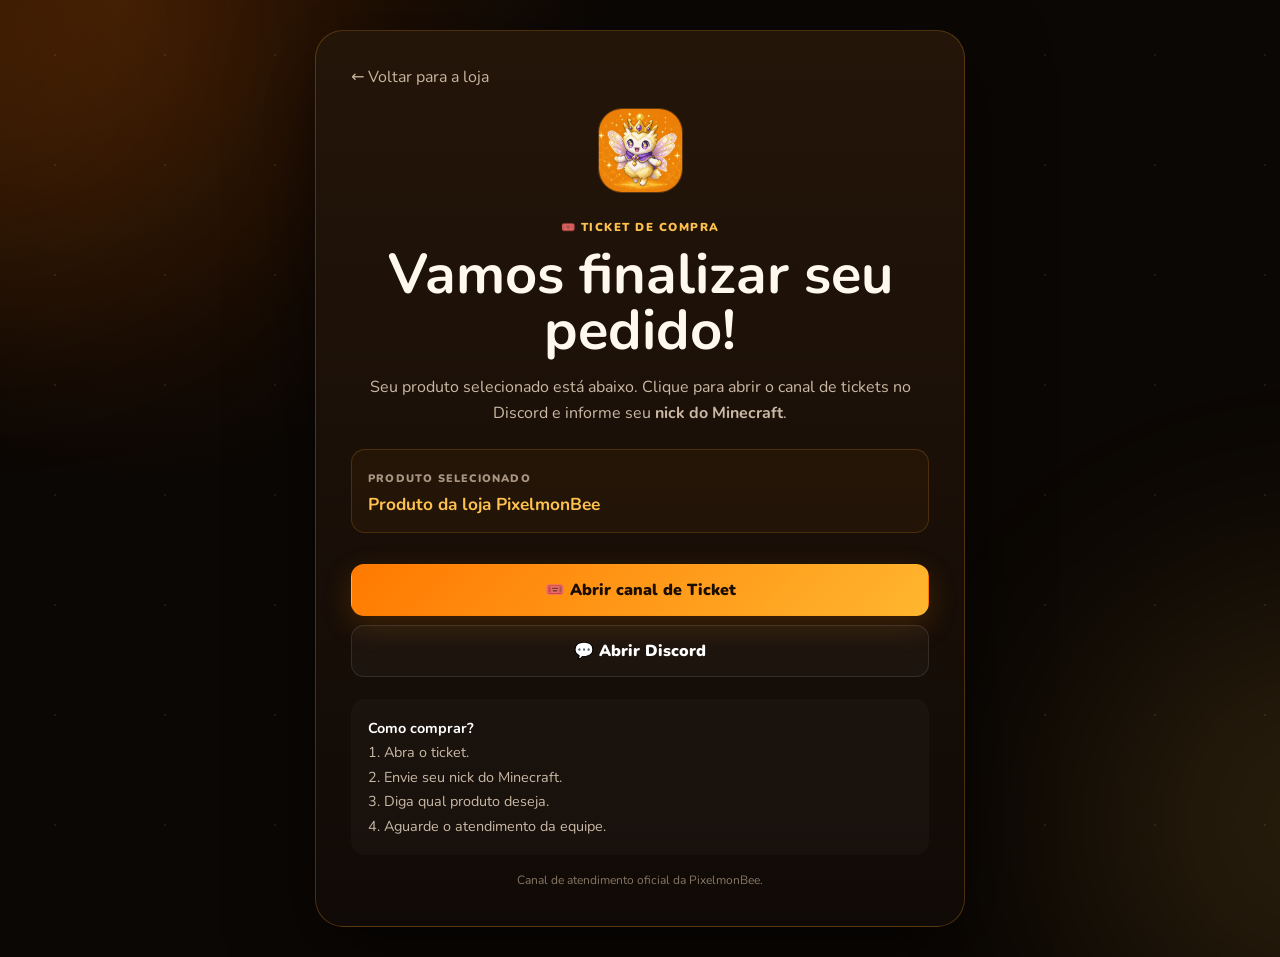
==== ticket.html @ 24ba3546 "Add files via upload" ====
<!DOCTYPE html>
<html lang="pt-BR">
<head>
  <meta charset="UTF-8"><meta name="viewport" content="width=device-width, initial-scale=1.0">
  <title>Ticket • PixelmonBee</title>
  <link rel="preconnect" href="https://fonts.googleapis.com"><link rel="preconnect" href="https://fonts.gstatic.com" crossorigin>
  <link href="https://fonts.googleapis.com/css2?family=Nunito:wght@400;600;700;800;900&display=swap" rel="stylesheet"><link rel="stylesheet" href="style.css">
</head>
<body class="ticket-page">
  <div class="ambient ambient-a"></div><div class="ambient ambient-b"></div>
  <main class="ticket-main">
    <div class="ticket-card">
      <a class="back" href="index.html#loja">← Voltar para a loja</a>
      <div class="ticket-logo"><img src="bee-mascot.jpg" alt="PixelmonBee"></div>
      <span class="ticket-label">🎟️ TICKET DE COMPRA</span>
      <h1>Vamos finalizar seu pedido!</h1>
      <p>Seu produto selecionado está abaixo. Clique para abrir o canal de tickets no Discord e informe seu <b>nick do Minecraft</b>.</p>
      <div class="selected"><small>PRODUTO SELECIONADO</small><strong id="selected-item">Seu produto</strong></div>
      <a id="ticket-link" class="btn primary big" href="https://discord.com/channels/1547643217456013433/1547650051327791164" target="_blank" rel="noopener">🎟️ Abrir canal de Ticket</a>
      <a class="btn ghost big" href="https://discord.gg/cNPRzcwyP" target="_blank" rel="noopener">💬 Abrir Discord</a>
      <div class="ticket-help"><b>Como comprar?</b><br>1. Abra o ticket.<br>2. Envie seu nick do Minecraft.<br>3. Diga qual produto deseja.<br>4. Aguarde o atendimento da equipe.</div>
      <p class="tiny">Canal de atendimento oficial da PixelmonBee.</p>
    </div>
  </main>
  <script>
    const params = new URLSearchParams(location.search);
    const item = params.get('item');
    document.getElementById('selected-item').textContent = item || 'Produto da loja PixelmonBee';
  </script>
</body>
</html>
---- style.css ----
*{box-sizing:border-box;margin:0;padding:0}html{scroll-behavior:smooth}:root{--orange:#ff8500;--gold:#ffc14d;--bg:#0b0704;--panel:#171008;--panel2:#241509;--text:#fff8ee;--muted:#cdbda9;--line:#ff9d2230}body{font-family:'Nunito',system-ui,sans-serif;background:radial-gradient(circle at 10% 0%,#321704 0,#0b0704 32%),#0b0704;color:var(--text);overflow-x:hidden}body:before{content:"";position:fixed;inset:0;pointer-events:none;opacity:.08;background-image:radial-gradient(circle,#fff 1px,transparent 1px);background-size:110px 110px;z-index:-2}.ambient{position:fixed;width:480px;height:480px;border-radius:50%;filter:blur(120px);opacity:.12;pointer-events:none;z-index:-1}.ambient-a{background:#ff7900;left:-250px;top:-200px}.ambient-b{background:#ffc14d;right:-280px;bottom:-160px}.navbar{height:74px;position:sticky;top:0;z-index:50;display:flex;align-items:center;justify-content:space-between;padding:0 6%;background:#0b0704e8;backdrop-filter:blur(18px);border-bottom:1px solid #ffffff0c}.brand{display:flex;align-items:center;gap:10px;text-decoration:none;color:#fff;font-size:1.45rem;font-weight:900}.brand>span>span{color:var(--orange)}.brand-img{width:42px;height:42px;border-radius:50%;object-fit:cover;border:1px solid #ff9d2244}.nav-links{display:flex;align-items:center;gap:22px}.nav-links a{color:#e9dccd;text-decoration:none;font-weight:800;font-size:.9rem}.nav-links a:hover{color:var(--gold)}.nav-discord{padding:9px 14px;border-radius:999px;background:#ff850015;border:1px solid #ff9d2240}.menu-btn{display:none;background:none;border:0;color:#fff;font-size:1.9rem}.hero{min-height:calc(100vh - 74px);max-width:1280px;margin:auto;padding:90px 6%;display:grid;grid-template-columns:1.05fr .95fr;gap:60px;align-items:center}.badge,.section-heading>span,.ticket-label{display:inline-block;color:var(--gold);font-size:.72rem;font-weight:900;letter-spacing:1.5px}.badge{padding:10px 14px;border-radius:999px;background:#ff850012;border:1px solid #ff9d2240;margin-bottom:22px}.hero h1{font-size:clamp(3.3rem,7vw,6.3rem);line-height:.9;letter-spacing:-4px;margin-bottom:25px}.hero h1 span{color:var(--orange)}.hero-copy>p{max-width:620px;color:var(--muted);font-size:1.12rem;line-height:1.75}.hero-actions{display:flex;gap:12px;margin-top:30px}.btn{display:inline-flex;align-items:center;justify-content:center;text-decoration:none;border-radius:13px;padding:13px 20px;font-weight:900;border:1px solid transparent;transition:.2s;cursor:pointer}.btn.primary{background:linear-gradient(135deg,#ff7900,#ffb62f);color:#1a0d02;box-shadow:0 10px 30px #ff85002e}.btn.primary:hover{transform:translateY(-3px);filter:brightness(1.06)}.btn.ghost{background:#ffffff08;border-color:#ffffff1a;color:#fff}.btn.ghost:hover{background:#ffffff12}.hero-mini{display:flex;gap:15px;flex-wrap:wrap;margin-top:24px;color:#aa9a88;font-size:.8rem;font-weight:800}.hero-visual{position:relative;display:flex;justify-content:center}.hero-frame{width:min(100%,500px);aspect-ratio:1/1;border-radius:38px;overflow:hidden;border:1px solid #ff9d2245;box-shadow:0 30px 90px #0009;transform:rotate(2deg)}.hero-frame img{width:100%;height:100%;object-fit:cover}.floating-card{position:absolute;bottom:20px;left:5%;padding:15px 18px;border:1px solid #ffffff14;background:#110a06e8;backdrop-filter:blur(14px);border-radius:16px;box-shadow:0 15px 35px #0008}.floating-card b{display:block}.floating-card small{color:#bfae9a}.section{max-width:1200px;margin:auto;padding:95px 6%}.section-heading{text-align:center;margin-bottom:42px}.section-heading h2{font-size:clamp(2.2rem,4vw,3.4rem);margin:8px 0 10px}.section-heading p{max-width:700px;margin:auto;color:var(--muted);line-height:1.7}.server-panel{display:flex;align-items:center;gap:20px;padding:26px;border-radius:24px;background:linear-gradient(135deg,#241408,#120b07);border:1px solid var(--line);box-shadow:0 20px 55px #0006}.server-badge{width:70px;height:70px;display:grid;place-items:center;border-radius:20px;background:#ff850014;font-size:2.4rem}.server-main{flex:1}.server-main small,.selected small{font-size:.68rem;color:#a89582;font-weight:900;letter-spacing:1.2px}.ip-line{display:flex;gap:10px;align-items:center;margin:6px 0}.ip-line code{font-size:clamp(1rem,2.5vw,1.35rem);font-weight:900;word-break:break-word}.ip-line button{border:1px solid #ff9d2244;background:#ff9d2212;color:var(--gold);border-radius:9px;padding:8px 11px;font-weight:900;white-space:nowrap;cursor:pointer}.server-main p{color:#bbaa96;font-size:.86rem}.status{font-size:.78rem;font-weight:900;color:#b8a793}.status i{display:inline-block;width:8px;height:8px;background:#58df7a;border-radius:50%;margin-right:5px;box-shadow:0 0 12px #58df7a}.feature-grid{display:grid;grid-template-columns:repeat(3,1fr);gap:15px;margin-top:16px}.feature{padding:24px;border:1px solid #ffffff0d;border-radius:18px;background:#ffffff04}.feature>b{font-size:1.8rem}.feature h3{margin:10px 0 5px}.feature p{color:#bca995;line-height:1.5;font-size:.9rem}.letter-section{max-width:1050px}.letter-wrap{background:#f5eadb;color:#2a170a;border-radius:24px;overflow:hidden;box-shadow:0 25px 70px #0007;transform:rotate(-.4deg)}.letter-top{display:flex;justify-content:space-between;gap:15px;align-items:center;padding:18px 25px;background:#2a170a;color:#ffc14d}.letter-top span{font-size:.7rem;font-weight:900;letter-spacing:1.3px}.letter-top b{font-size:.8rem}.letter-body{padding:45px 8%;background:linear-gradient(135deg,#f8eee1,#eadbc6)}.letter-body h2{font-size:2.2rem;margin-bottom:24px}.letter-body p{font-family:Georgia,serif;font-size:1.02rem;line-height:1.85;margin:0 0 17px;color:#4a301f}.letter-body .signature{margin-top:28px}.store-banner{border:1px solid var(--line);border-radius:22px;overflow:hidden;box-shadow:0 20px 55px #0006;margin-bottom:28px}.store-banner img{width:100%;display:block;max-height:430px;object-fit:cover}.shop-nav{display:flex;justify-content:center;gap:8px;flex-wrap:wrap;margin-bottom:25px}.tab{border:1px solid #ffffff14;background:#ffffff07;color:#d9cbbb;border-radius:999px;padding:10px 15px;font-weight:900;cursor:pointer}.tab.active{background:var(--orange);border-color:var(--orange);color:#180c02}.products{display:grid;grid-template-columns:repeat(4,1fr);gap:16px}.product{position:relative;display:flex;flex-direction:column;min-height:510px;padding:20px;border-radius:22px;background:linear-gradient(180deg,#211309,#110a06);border:1px solid #ffffff0e;box-shadow:0 15px 45px #0005;transition:.25s}.product:hover{transform:translateY(-5px);border-color:#ff9d2245}.product.hidden{display:none}.product>small{color:#a99988;font-size:.67rem;font-weight:900;letter-spacing:1.1px;margin-top:13px}.product h3{font-size:1.45rem;margin:6px 0}.price{color:var(--gold);font-size:1.65rem}.product ul{list-style:none;color:#c9b8a5;line-height:1.75;font-size:.88rem;margin:14px 0 18px}.product li:before{content:'✓';color:#5de27d;font-weight:900;margin-right:7px}.product p{color:#c9b8a5;line-height:1.6;font-size:.9rem;margin:13px 0}.product-art{height:150px;border-radius:16px;overflow:hidden;display:grid;place-items:center;background:#ff85000d;border:1px solid #ffffff0a}.product-art img{width:100%;height:100%;object-fit:cover}.crown-art{font-size:5rem;background:radial-gradient(circle,#5e380b,#251306)}.key-art,.meteor-art{font-size:4.2rem;background:radial-gradient(circle,#422207,#1b0e06)}.product>em{position:absolute;top:15px;right:15px;background:var(--gold);color:#1a0c02;padding:6px 9px;border-radius:8px;font-size:.58rem;font-weight:900;font-style:normal}.buy-btn{margin-top:auto;text-align:center;text-decoration:none;border-radius:12px;padding:13px;background:var(--orange);color:#180c02;font-weight:900;transition:.2s}.buy-btn:hover{filter:brightness(1.08);transform:translateY(-2px)}.note{padding:10px;border-radius:10px;background:#ff9d2210;color:#e6b351;font-size:.76rem}.meteor-list{display:grid;grid-template-columns:1fr 1fr;gap:7px;margin-top:12px}.meteor-list span{padding:8px;background:#ffffff06;border-radius:9px;color:#c9b8a5;font-size:.75rem}.meteor-list b{display:block;color:var(--gold);margin-top:2px}.rules{display:grid;gap:10px;max-width:900px;margin:auto}.rule{background:#ffffff05;border:1px solid #ffffff0d;border-radius:15px;overflow:hidden}.rule summary{cursor:pointer;list-style:none;padding:19px;display:flex;gap:12px;align-items:center;font-weight:900}.rule summary::-webkit-details-marker{display:none}.rule summary b{display:grid;place-items:center;width:36px;height:30px;border-radius:8px;background:#ff850015;color:var(--gold);font-size:.75rem}.rule p{padding:0 20px 20px 68px;color:#c6b4a1;line-height:1.65;font-size:.92rem}.suggestion{max-width:900px;margin:15px auto 0;padding:16px;border-radius:14px;background:#ff850010;border:1px solid #ff9d2225;color:#d2c0ad}.discord-section{padding-top:35px}.discord-card{display:flex;align-items:center;gap:20px;padding:30px;border-radius:25px;background:linear-gradient(135deg,#321907,#1b0e07);border:1px solid #ff9d2235}.discord-icon{font-size:2.8rem}.discord-card>div:nth-child(2){flex:1}.discord-card span{font-size:.7rem;color:var(--gold);font-weight:900;letter-spacing:1px}.discord-card h2{margin:5px 0}.discord-card p{color:#c9b8a5}.discord-card .btn{white-space:nowrap}footer{text-align:center;border-top:1px solid #ffffff0b;padding:35px 6%;color:#8e7d6c}.footer-brand{display:flex;justify-content:center;align-items:center;gap:8px;color:#fff}.footer-brand img{width:30px;height:30px;border-radius:50%;object-fit:cover}.footer-brand b{color:var(--gold)}.copyright{font-size:.72rem;margin-top:10px}.toast{position:fixed;left:50%;bottom:22px;transform:translate(-50%,130px);background:#f8eee1;color:#1c0e04;padding:11px 17px;border-radius:999px;font-weight:900;z-index:100;transition:.25s;box-shadow:0 12px 35px #0009}.toast.show{transform:translate(-50%,0)}.reveal{opacity:0;transform:translateY(22px);transition:.65s}.reveal.visible{opacity:1;transform:none}.ticket-main{min-height:100vh;display:grid;place-items:center;padding:30px 18px}.ticket-card{width:min(650px,100%);text-align:center;padding:35px;border:1px solid #ff9d2240;border-radius:28px;background:linear-gradient(180deg,#241509,#100a06);box-shadow:0 25px 80px #0009}.back{display:block;text-align:left;color:#c8b6a2;text-decoration:none;margin-bottom:20px}.ticket-logo img{width:85px;height:85px;object-fit:cover;border-radius:24px;border:1px solid #ff9d2244}.ticket-label{margin-top:20px}.ticket-card h1{font-size:clamp(2.1rem,7vw,3.5rem);line-height:1;margin:10px 0 15px}.ticket-card>p{color:#cbb9a6;line-height:1.65}.selected{text-align:left;margin:22px 0;padding:16px;border:1px solid #ff9d2230;border-radius:14px;background:#ff85000b}.selected strong{display:block;color:var(--gold);font-size:1.08rem;margin-top:5px}.big{width:100%;margin-top:9px;padding:14px}.ticket-help{text-align:left;margin-top:22px;padding:17px;border-radius:14px;background:#ffffff06;color:#cbb9a6;line-height:1.7;font-size:.9rem}.ticket-help b{color:#fff}.tiny{font-size:.75rem!important;color:#877766!important;margin-top:16px}
@media(max-width:1000px){.products{grid-template-columns:repeat(2,1fr)}.hero{gap:35px}}
@media(max-width:760px){.navbar{height:64px;padding:0 5%}.menu-btn{display:block}.nav-links{display:none;position:absolute;top:64px;left:0;right:0;flex-direction:column;align-items:stretch;gap:3px;padding:12px 5%;background:#0d0805fa;backdrop-filter:blur(18px);border-bottom:1px solid #ffffff0c}.nav-links.open{display:flex}.nav-links a{padding:11px}.hero{grid-template-columns:1fr;text-align:center;padding:65px 6% 75px}.hero h1{letter-spacing:-2px}.hero-actions{justify-content:center;flex-direction:column}.hero-actions .btn{width:100%}.hero-mini{justify-content:center}.hero-visual{order:-1}.hero-frame{width:min(86vw,460px)}.section{padding:75px 5%}.server-panel{flex-wrap:wrap}.status{margin-left:90px}.feature-grid{grid-template-columns:1fr}.products{grid-template-columns:1fr}.product{min-height:0}.store-banner{border-radius:16px}.letter-body{padding:32px 7%}.letter-top{flex-direction:column;align-items:flex-start}.discord-card{flex-direction:column;text-align:center}.discord-card .btn{width:100%}.rule p{padding-left:20px}.ip-line{flex-direction:column;align-items:stretch}.ip-line button{width:100%}}
@media(max-width:430px){.brand{font-size:1.15rem}.brand-img{width:35px;height:35px}.hero h1{font-size:3.2rem}.floating-card{left:2%;bottom:12px}.ticket-card{padding:25px 18px}}
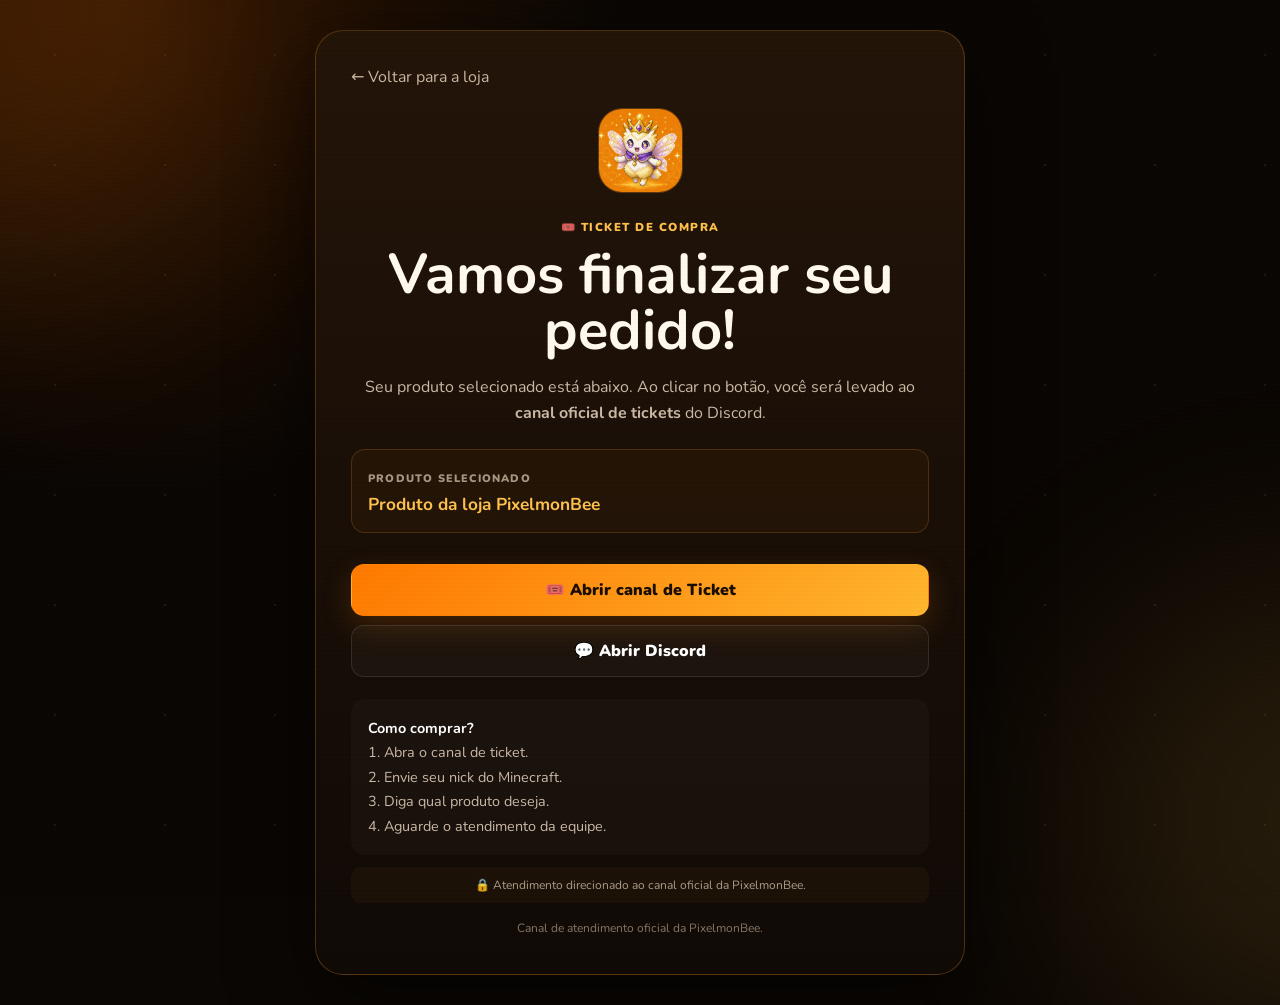
==== commit bd4f50fe: "Add files via upload" ====
--- a/ticket.html
+++ b/ticket.html
@@ -2,6 +2,7 @@
 <html lang="pt-BR">
 <head>
   <meta charset="UTF-8"><meta name="viewport" content="width=device-width, initial-scale=1.0">
+  <meta name="theme-color" content="#ff8500">
   <title>Ticket • PixelmonBee</title>
   <link rel="preconnect" href="https://fonts.googleapis.com"><link rel="preconnect" href="https://fonts.gstatic.com" crossorigin>
   <link href="https://fonts.googleapis.com/css2?family=Nunito:wght@400;600;700;800;900&display=swap" rel="stylesheet"><link rel="stylesheet" href="style.css">
@@ -14,18 +15,30 @@
       <div class="ticket-logo"><img src="bee-mascot.jpg" alt="PixelmonBee"></div>
       <span class="ticket-label">🎟️ TICKET DE COMPRA</span>
       <h1>Vamos finalizar seu pedido!</h1>
-      <p>Seu produto selecionado está abaixo. Clique para abrir o canal de tickets no Discord e informe seu <b>nick do Minecraft</b>.</p>
-      <div class="selected"><small>PRODUTO SELECIONADO</small><strong id="selected-item">Seu produto</strong></div>
-      <a id="ticket-link" class="btn primary big" href="https://discord.com/channels/1547643217456013433/1547650051327791164" target="_blank" rel="noopener">🎟️ Abrir canal de Ticket</a>
-      <a class="btn ghost big" href="https://discord.gg/cNPRzcwyP" target="_blank" rel="noopener">💬 Abrir Discord</a>
-      <div class="ticket-help"><b>Como comprar?</b><br>1. Abra o ticket.<br>2. Envie seu nick do Minecraft.<br>3. Diga qual produto deseja.<br>4. Aguarde o atendimento da equipe.</div>
+      <p>Seu produto selecionado está abaixo. Ao clicar no botão, você será levado ao <b>canal oficial de tickets</b> do Discord.</p>
+
+      <div class="selected"><small>PRODUTO SELECIONADO</small><strong id="selected-item">Produto da loja PixelmonBee</strong></div>
+
+      <a id="ticket-link" class="btn primary big" href="https://discord.com/channels/1549531793768841348/1549538783274213408" target="_blank" rel="noopener">🎟️ Abrir canal de Ticket</a>
+      <a class="btn ghost big" href="https://discord.gg/A4HREpduk" target="_blank" rel="noopener">💬 Abrir Discord</a>
+
+      <div class="ticket-help">
+        <b>Como comprar?</b><br>
+        1. Abra o canal de ticket.<br>
+        2. Envie seu nick do Minecraft.<br>
+        3. Diga qual produto deseja.<br>
+        4. Aguarde o atendimento da equipe.
+      </div>
+      <div class="ticket-channel">🔒 Atendimento direcionado ao canal oficial da PixelmonBee.</div>
       <p class="tiny">Canal de atendimento oficial da PixelmonBee.</p>
     </div>
   </main>
+
   <script>
     const params = new URLSearchParams(location.search);
     const item = params.get('item');
-    document.getElementById('selected-item').textContent = item || 'Produto da loja PixelmonBee';
+    const selected = document.getElementById('selected-item');
+    if (item) selected.textContent = item;
   </script>
 </body>
 </html>
--- a/style.css
+++ b/style.css
@@ -1,4 +1,34 @@
-*{box-sizing:border-box;margin:0;padding:0}html{scroll-behavior:smooth}:root{--orange:#ff8500;--gold:#ffc14d;--bg:#0b0704;--panel:#171008;--panel2:#241509;--text:#fff8ee;--muted:#cdbda9;--line:#ff9d2230}body{font-family:'Nunito',system-ui,sans-serif;background:radial-gradient(circle at 10% 0%,#321704 0,#0b0704 32%),#0b0704;color:var(--text);overflow-x:hidden}body:before{content:"";position:fixed;inset:0;pointer-events:none;opacity:.08;background-image:radial-gradient(circle,#fff 1px,transparent 1px);background-size:110px 110px;z-index:-2}.ambient{position:fixed;width:480px;height:480px;border-radius:50%;filter:blur(120px);opacity:.12;pointer-events:none;z-index:-1}.ambient-a{background:#ff7900;left:-250px;top:-200px}.ambient-b{background:#ffc14d;right:-280px;bottom:-160px}.navbar{height:74px;position:sticky;top:0;z-index:50;display:flex;align-items:center;justify-content:space-between;padding:0 6%;background:#0b0704e8;backdrop-filter:blur(18px);border-bottom:1px solid #ffffff0c}.brand{display:flex;align-items:center;gap:10px;text-decoration:none;color:#fff;font-size:1.45rem;font-weight:900}.brand>span>span{color:var(--orange)}.brand-img{width:42px;height:42px;border-radius:50%;object-fit:cover;border:1px solid #ff9d2244}.nav-links{display:flex;align-items:center;gap:22px}.nav-links a{color:#e9dccd;text-decoration:none;font-weight:800;font-size:.9rem}.nav-links a:hover{color:var(--gold)}.nav-discord{padding:9px 14px;border-radius:999px;background:#ff850015;border:1px solid #ff9d2240}.menu-btn{display:none;background:none;border:0;color:#fff;font-size:1.9rem}.hero{min-height:calc(100vh - 74px);max-width:1280px;margin:auto;padding:90px 6%;display:grid;grid-template-columns:1.05fr .95fr;gap:60px;align-items:center}.badge,.section-heading>span,.ticket-label{display:inline-block;color:var(--gold);font-size:.72rem;font-weight:900;letter-spacing:1.5px}.badge{padding:10px 14px;border-radius:999px;background:#ff850012;border:1px solid #ff9d2240;margin-bottom:22px}.hero h1{font-size:clamp(3.3rem,7vw,6.3rem);line-height:.9;letter-spacing:-4px;margin-bottom:25px}.hero h1 span{color:var(--orange)}.hero-copy>p{max-width:620px;color:var(--muted);font-size:1.12rem;line-height:1.75}.hero-actions{display:flex;gap:12px;margin-top:30px}.btn{display:inline-flex;align-items:center;justify-content:center;text-decoration:none;border-radius:13px;padding:13px 20px;font-weight:900;border:1px solid transparent;transition:.2s;cursor:pointer}.btn.primary{background:linear-gradient(135deg,#ff7900,#ffb62f);color:#1a0d02;box-shadow:0 10px 30px #ff85002e}.btn.primary:hover{transform:translateY(-3px);filter:brightness(1.06)}.btn.ghost{background:#ffffff08;border-color:#ffffff1a;color:#fff}.btn.ghost:hover{background:#ffffff12}.hero-mini{display:flex;gap:15px;flex-wrap:wrap;margin-top:24px;color:#aa9a88;font-size:.8rem;font-weight:800}.hero-visual{position:relative;display:flex;justify-content:center}.hero-frame{width:min(100%,500px);aspect-ratio:1/1;border-radius:38px;overflow:hidden;border:1px solid #ff9d2245;box-shadow:0 30px 90px #0009;transform:rotate(2deg)}.hero-frame img{width:100%;height:100%;object-fit:cover}.floating-card{position:absolute;bottom:20px;left:5%;padding:15px 18px;border:1px solid #ffffff14;background:#110a06e8;backdrop-filter:blur(14px);border-radius:16px;box-shadow:0 15px 35px #0008}.floating-card b{display:block}.floating-card small{color:#bfae9a}.section{max-width:1200px;margin:auto;padding:95px 6%}.section-heading{text-align:center;margin-bottom:42px}.section-heading h2{font-size:clamp(2.2rem,4vw,3.4rem);margin:8px 0 10px}.section-heading p{max-width:700px;margin:auto;color:var(--muted);line-height:1.7}.server-panel{display:flex;align-items:center;gap:20px;padding:26px;border-radius:24px;background:linear-gradient(135deg,#241408,#120b07);border:1px solid var(--line);box-shadow:0 20px 55px #0006}.server-badge{width:70px;height:70px;display:grid;place-items:center;border-radius:20px;background:#ff850014;font-size:2.4rem}.server-main{flex:1}.server-main small,.selected small{font-size:.68rem;color:#a89582;font-weight:900;letter-spacing:1.2px}.ip-line{display:flex;gap:10px;align-items:center;margin:6px 0}.ip-line code{font-size:clamp(1rem,2.5vw,1.35rem);font-weight:900;word-break:break-word}.ip-line button{border:1px solid #ff9d2244;background:#ff9d2212;color:var(--gold);border-radius:9px;padding:8px 11px;font-weight:900;white-space:nowrap;cursor:pointer}.server-main p{color:#bbaa96;font-size:.86rem}.status{font-size:.78rem;font-weight:900;color:#b8a793}.status i{display:inline-block;width:8px;height:8px;background:#58df7a;border-radius:50%;margin-right:5px;box-shadow:0 0 12px #58df7a}.feature-grid{display:grid;grid-template-columns:repeat(3,1fr);gap:15px;margin-top:16px}.feature{padding:24px;border:1px solid #ffffff0d;border-radius:18px;background:#ffffff04}.feature>b{font-size:1.8rem}.feature h3{margin:10px 0 5px}.feature p{color:#bca995;line-height:1.5;font-size:.9rem}.letter-section{max-width:1050px}.letter-wrap{background:#f5eadb;color:#2a170a;border-radius:24px;overflow:hidden;box-shadow:0 25px 70px #0007;transform:rotate(-.4deg)}.letter-top{display:flex;justify-content:space-between;gap:15px;align-items:center;padding:18px 25px;background:#2a170a;color:#ffc14d}.letter-top span{font-size:.7rem;font-weight:900;letter-spacing:1.3px}.letter-top b{font-size:.8rem}.letter-body{padding:45px 8%;background:linear-gradient(135deg,#f8eee1,#eadbc6)}.letter-body h2{font-size:2.2rem;margin-bottom:24px}.letter-body p{font-family:Georgia,serif;font-size:1.02rem;line-height:1.85;margin:0 0 17px;color:#4a301f}.letter-body .signature{margin-top:28px}.store-banner{border:1px solid var(--line);border-radius:22px;overflow:hidden;box-shadow:0 20px 55px #0006;margin-bottom:28px}.store-banner img{width:100%;display:block;max-height:430px;object-fit:cover}.shop-nav{display:flex;justify-content:center;gap:8px;flex-wrap:wrap;margin-bottom:25px}.tab{border:1px solid #ffffff14;background:#ffffff07;color:#d9cbbb;border-radius:999px;padding:10px 15px;font-weight:900;cursor:pointer}.tab.active{background:var(--orange);border-color:var(--orange);color:#180c02}.products{display:grid;grid-template-columns:repeat(4,1fr);gap:16px}.product{position:relative;display:flex;flex-direction:column;min-height:510px;padding:20px;border-radius:22px;background:linear-gradient(180deg,#211309,#110a06);border:1px solid #ffffff0e;box-shadow:0 15px 45px #0005;transition:.25s}.product:hover{transform:translateY(-5px);border-color:#ff9d2245}.product.hidden{display:none}.product>small{color:#a99988;font-size:.67rem;font-weight:900;letter-spacing:1.1px;margin-top:13px}.product h3{font-size:1.45rem;margin:6px 0}.price{color:var(--gold);font-size:1.65rem}.product ul{list-style:none;color:#c9b8a5;line-height:1.75;font-size:.88rem;margin:14px 0 18px}.product li:before{content:'✓';color:#5de27d;font-weight:900;margin-right:7px}.product p{color:#c9b8a5;line-height:1.6;font-size:.9rem;margin:13px 0}.product-art{height:150px;border-radius:16px;overflow:hidden;display:grid;place-items:center;background:#ff85000d;border:1px solid #ffffff0a}.product-art img{width:100%;height:100%;object-fit:cover}.crown-art{font-size:5rem;background:radial-gradient(circle,#5e380b,#251306)}.key-art,.meteor-art{font-size:4.2rem;background:radial-gradient(circle,#422207,#1b0e06)}.product>em{position:absolute;top:15px;right:15px;background:var(--gold);color:#1a0c02;padding:6px 9px;border-radius:8px;font-size:.58rem;font-weight:900;font-style:normal}.buy-btn{margin-top:auto;text-align:center;text-decoration:none;border-radius:12px;padding:13px;background:var(--orange);color:#180c02;font-weight:900;transition:.2s}.buy-btn:hover{filter:brightness(1.08);transform:translateY(-2px)}.note{padding:10px;border-radius:10px;background:#ff9d2210;color:#e6b351;font-size:.76rem}.meteor-list{display:grid;grid-template-columns:1fr 1fr;gap:7px;margin-top:12px}.meteor-list span{padding:8px;background:#ffffff06;border-radius:9px;color:#c9b8a5;font-size:.75rem}.meteor-list b{display:block;color:var(--gold);margin-top:2px}.rules{display:grid;gap:10px;max-width:900px;margin:auto}.rule{background:#ffffff05;border:1px solid #ffffff0d;border-radius:15px;overflow:hidden}.rule summary{cursor:pointer;list-style:none;padding:19px;display:flex;gap:12px;align-items:center;font-weight:900}.rule summary::-webkit-details-marker{display:none}.rule summary b{display:grid;place-items:center;width:36px;height:30px;border-radius:8px;background:#ff850015;color:var(--gold);font-size:.75rem}.rule p{padding:0 20px 20px 68px;color:#c6b4a1;line-height:1.65;font-size:.92rem}.suggestion{max-width:900px;margin:15px auto 0;padding:16px;border-radius:14px;background:#ff850010;border:1px solid #ff9d2225;color:#d2c0ad}.discord-section{padding-top:35px}.discord-card{display:flex;align-items:center;gap:20px;padding:30px;border-radius:25px;background:linear-gradient(135deg,#321907,#1b0e07);border:1px solid #ff9d2235}.discord-icon{font-size:2.8rem}.discord-card>div:nth-child(2){flex:1}.discord-card span{font-size:.7rem;color:var(--gold);font-weight:900;letter-spacing:1px}.discord-card h2{margin:5px 0}.discord-card p{color:#c9b8a5}.discord-card .btn{white-space:nowrap}footer{text-align:center;border-top:1px solid #ffffff0b;padding:35px 6%;color:#8e7d6c}.footer-brand{display:flex;justify-content:center;align-items:center;gap:8px;color:#fff}.footer-brand img{width:30px;height:30px;border-radius:50%;object-fit:cover}.footer-brand b{color:var(--gold)}.copyright{font-size:.72rem;margin-top:10px}.toast{position:fixed;left:50%;bottom:22px;transform:translate(-50%,130px);background:#f8eee1;color:#1c0e04;padding:11px 17px;border-radius:999px;font-weight:900;z-index:100;transition:.25s;box-shadow:0 12px 35px #0009}.toast.show{transform:translate(-50%,0)}.reveal{opacity:0;transform:translateY(22px);transition:.65s}.reveal.visible{opacity:1;transform:none}.ticket-main{min-height:100vh;display:grid;place-items:center;padding:30px 18px}.ticket-card{width:min(650px,100%);text-align:center;padding:35px;border:1px solid #ff9d2240;border-radius:28px;background:linear-gradient(180deg,#241509,#100a06);box-shadow:0 25px 80px #0009}.back{display:block;text-align:left;color:#c8b6a2;text-decoration:none;margin-bottom:20px}.ticket-logo img{width:85px;height:85px;object-fit:cover;border-radius:24px;border:1px solid #ff9d2244}.ticket-label{margin-top:20px}.ticket-card h1{font-size:clamp(2.1rem,7vw,3.5rem);line-height:1;margin:10px 0 15px}.ticket-card>p{color:#cbb9a6;line-height:1.65}.selected{text-align:left;margin:22px 0;padding:16px;border:1px solid #ff9d2230;border-radius:14px;background:#ff85000b}.selected strong{display:block;color:var(--gold);font-size:1.08rem;margin-top:5px}.big{width:100%;margin-top:9px;padding:14px}.ticket-help{text-align:left;margin-top:22px;padding:17px;border-radius:14px;background:#ffffff06;color:#cbb9a6;line-height:1.7;font-size:.9rem}.ticket-help b{color:#fff}.tiny{font-size:.75rem!important;color:#877766!important;margin-top:16px}
-@media(max-width:1000px){.products{grid-template-columns:repeat(2,1fr)}.hero{gap:35px}}
-@media(max-width:760px){.navbar{height:64px;padding:0 5%}.menu-btn{display:block}.nav-links{display:none;position:absolute;top:64px;left:0;right:0;flex-direction:column;align-items:stretch;gap:3px;padding:12px 5%;background:#0d0805fa;backdrop-filter:blur(18px);border-bottom:1px solid #ffffff0c}.nav-links.open{display:flex}.nav-links a{padding:11px}.hero{grid-template-columns:1fr;text-align:center;padding:65px 6% 75px}.hero h1{letter-spacing:-2px}.hero-actions{justify-content:center;flex-direction:column}.hero-actions .btn{width:100%}.hero-mini{justify-content:center}.hero-visual{order:-1}.hero-frame{width:min(86vw,460px)}.section{padding:75px 5%}.server-panel{flex-wrap:wrap}.status{margin-left:90px}.feature-grid{grid-template-columns:1fr}.products{grid-template-columns:1fr}.product{min-height:0}.store-banner{border-radius:16px}.letter-body{padding:32px 7%}.letter-top{flex-direction:column;align-items:flex-start}.discord-card{flex-direction:column;text-align:center}.discord-card .btn{width:100%}.rule p{padding-left:20px}.ip-line{flex-direction:column;align-items:stretch}.ip-line button{width:100%}}
-@media(max-width:430px){.brand{font-size:1.15rem}.brand-img{width:35px;height:35px}.hero h1{font-size:3.2rem}.floating-card{left:2%;bottom:12px}.ticket-card{padding:25px 18px}}
+*{box-sizing:border-box;margin:0;padding:0}
+html{scroll-behavior:smooth}
+:root{--orange:#ff8500;--orange2:#ffb52e;--gold:#ffc14d;--bg:#0b0704;--panel:#171008;--panel2:#241509;--text:#fff8ee;--muted:#cdbda9;--line:#ff9d2230;--green:#5de27d}
+body{font-family:'Nunito',system-ui,sans-serif;background:radial-gradient(circle at 10% 0%,#321704 0,#0b0704 32%),#0b0704;color:var(--text);overflow-x:hidden}
+body:before{content:"";position:fixed;inset:0;pointer-events:none;opacity:.07;background-image:radial-gradient(circle,#fff 1px,transparent 1px);background-size:110px 110px;z-index:-2}
+body:after{content:"";position:fixed;inset:0;pointer-events:none;background:linear-gradient(transparent 50%,#00000008 50%);background-size:100% 4px;opacity:.2;z-index:100}
+.ambient{position:fixed;width:480px;height:480px;border-radius:50%;filter:blur(120px);opacity:.12;pointer-events:none;z-index:-1}.ambient-a{background:#ff7900;left:-250px;top:-200px}.ambient-b{background:#ffc14d;right:-280px;bottom:-160px}
+.navbar{height:74px;position:sticky;top:0;z-index:50;display:flex;align-items:center;justify-content:space-between;padding:0 6%;background:#0b0704e8;backdrop-filter:blur(18px);border-bottom:1px solid #ffffff0c}
+.brand{display:flex;align-items:center;gap:10px;text-decoration:none;color:#fff;font-size:1.45rem;font-weight:900}.brand>span>span{color:var(--orange)}.brand-img{width:42px;height:42px;border-radius:50%;object-fit:cover;border:1px solid #ff9d2244}
+.nav-links{display:flex;align-items:center;gap:18px}.nav-links a{color:#e9dccd;text-decoration:none;font-weight:800;font-size:.84rem;transition:.2s}.nav-links a:hover{color:var(--gold)}.nav-discord{padding:9px 14px;border-radius:999px!important;background:#ff850015;border:1px solid #ff9d2240}
+.menu-btn{display:none;background:none;border:0;color:#fff;font-size:1.9rem}
+.hero{min-height:calc(100vh - 74px);max-width:1280px;margin:auto;padding:90px 6%;display:grid;grid-template-columns:1fr 1fr;gap:60px;align-items:center}.badge,.section-heading>span,.ticket-label{display:inline-block;color:var(--gold);font-size:.72rem;font-weight:900;letter-spacing:1.5px}.badge{padding:10px 14px;border-radius:999px;background:#ff850012;border:1px solid #ff9d2240;margin-bottom:22px}
+.hero h1{font-size:clamp(3.3rem,7vw,6.3rem);line-height:.9;letter-spacing:-4px;margin-bottom:25px}.hero h1 span{color:var(--orange)}.hero-copy>p{max-width:620px;color:var(--muted);font-size:1.12rem;line-height:1.75}.hero-actions{display:flex;gap:12px;margin-top:30px}
+.btn{display:inline-flex;align-items:center;justify-content:center;text-decoration:none;border-radius:13px;padding:13px 20px;font-weight:900;border:1px solid transparent;transition:.2s;cursor:pointer}.btn.primary{background:linear-gradient(135deg,#ff7900,#ffb62f);color:#1a0d02;box-shadow:0 10px 30px #ff85002e}.btn.primary:hover{transform:translateY(-3px);filter:brightness(1.06)}.btn.ghost{background:#ffffff08;border-color:#ffffff1a;color:#fff}.btn.ghost:hover{background:#ffffff12;transform:translateY(-2px)}
+.hero-mini{display:flex;gap:15px;flex-wrap:wrap;margin-top:24px;color:#aa9a88;font-size:.8rem;font-weight:800}.hero-mini span{padding:7px 10px;border:1px solid #ffffff0b;border-radius:999px;background:#ffffff04}
+.hero-visual{position:relative;display:flex;justify-content:center}.hero-frame{width:min(100%,560px);aspect-ratio:1.15/1;border-radius:38px;overflow:hidden;border:1px solid #ff9d2245;box-shadow:0 30px 90px #0009;transform:rotate(1.5deg);position:relative;background:#160d07}.hero-frame img{width:100%;height:100%;object-fit:cover}.hero-overlay{position:absolute;inset:0;background:linear-gradient(180deg,transparent 55%,#0b0704b8 100%)}.scene-tag{position:absolute;left:22px;bottom:20px;padding:8px 12px;border:1px solid #ffffff20;background:#0d0805c9;border-radius:999px;font-size:.7rem;font-weight:900;letter-spacing:1px}.floating-card{position:absolute;bottom:18px;left:2%;padding:15px 18px;border:1px solid #ffffff14;background:#110a06e8;backdrop-filter:blur(14px);border-radius:16px;box-shadow:0 15px 35px #0008}.floating-card b{display:block}.floating-card small{color:#bfae9a}
+.section{max-width:1200px;margin:auto;padding:95px 6%}.section-heading{text-align:center;margin-bottom:42px}.section-heading h2{font-size:clamp(2.2rem,4vw,3.4rem);margin:8px 0 10px}.section-heading p{max-width:700px;margin:auto;color:var(--muted);line-height:1.7}
+.server-panel{display:flex;align-items:center;gap:20px;padding:26px;border-radius:24px;background:linear-gradient(135deg,#241408,#120b07);border:1px solid var(--line);box-shadow:0 20px 55px #0006}.server-badge{width:70px;height:70px;display:grid;place-items:center;border-radius:20px;background:#ff850014;font-size:2.4rem}.server-main{flex:1}.server-main small,.selected small{font-size:.68rem;color:#a89582;font-weight:900;letter-spacing:1.2px}.ip-line{display:flex;gap:10px;align-items:center;margin:6px 0}.ip-line code{font-size:clamp(1rem,2.5vw,1.35rem);font-weight:900;word-break:break-word}.ip-line button{border:1px solid #ff9d2244;background:#ff9d2212;color:var(--gold);border-radius:9px;padding:8px 11px;font-weight:900;white-space:nowrap;cursor:pointer}.server-main p{color:#bbaa96;font-size:.86rem}.status{font-size:.78rem;font-weight:900;color:#b8a793}.status i{display:inline-block;width:8px;height:8px;background:var(--green);border-radius:50%;margin-right:5px;box-shadow:0 0 12px #58df7a}
+.feature-grid{display:grid;grid-template-columns:repeat(3,1fr);gap:15px;margin-top:16px}.feature{padding:24px;border:1px solid #ffffff0d;border-radius:18px;background:#ffffff04;transition:.25s}.feature:hover{transform:translateY(-4px);border-color:#ff9d2230}.feature>b{font-size:1.8rem}.feature h3{margin:10px 0 5px}.feature p{color:#bca995;line-height:1.5;font-size:.9rem}
+.updates-section{padding-top:50px}.update-grid{display:grid;grid-template-columns:1.35fr 1fr 1fr;gap:15px}.update-card{position:relative;padding:25px;border:1px solid #ffffff0d;border-radius:22px;background:linear-gradient(145deg,#1f1209,#100a06);box-shadow:0 18px 50px #0004;min-height:205px;transition:.25s}.update-card:hover{transform:translateY(-5px);border-color:#ff9d2240}.update-main{grid-row:span 2;display:flex;flex-direction:column;justify-content:flex-end;min-height:425px;overflow:hidden;background:radial-gradient(circle at 80% 15%,#5c2d071c,transparent 35%),linear-gradient(145deg,#281609,#100a06)}.update-main:before{content:"✦";position:absolute;right:25px;top:-25px;font-size:11rem;color:#ffb52e0b}.update-icon{font-size:2.8rem;margin-bottom:18px}.eyebrow{display:block;color:var(--gold);font-size:.68rem;font-weight:900;letter-spacing:1.3px;margin-bottom:6px}.update-card h3{font-size:1.35rem;margin-bottom:7px}.update-card p{color:#bda995;line-height:1.6;font-size:.9rem}.new-pill{position:absolute;top:16px;right:16px;background:var(--orange);color:#190c02;border-radius:999px;padding:6px 9px;font-size:.58rem;letter-spacing:.8px}
+.exclusive-grid{display:grid;grid-template-columns:repeat(3,1fr);gap:16px}.exclusive-card{border:1px solid #ffffff0d;border-radius:22px;background:#ffffff04;overflow:hidden;transition:.25s}.exclusive-card:hover{transform:translateY(-5px);border-color:#ff9d2240}.exclusive-art{height:185px;display:flex;align-items:flex-end;justify-content:space-between;padding:18px;background:#1a0d07;position:relative;overflow:hidden}.exclusive-art:before{content:"";position:absolute;width:220px;height:220px;border-radius:50%;background:#ff9d2210;right:-60px;top:-80px}.exclusive-art span{font-size:.65rem;font-weight:900;letter-spacing:1.5px;color:#d9b66d;z-index:1}.exclusive-art b{font-size:5rem;line-height:1;z-index:1}.art-mega{background:linear-gradient(145deg,#261306,#110a06)}.art-anime{background:linear-gradient(145deg,#28112a,#100a06)}.art-gen{background:linear-gradient(145deg,#11242c,#0a0a06)}.exclusive-copy{padding:20px}.exclusive-copy>span{font-size:.65rem;color:#a79582;font-weight:900;letter-spacing:1.2px}.exclusive-copy h3{font-size:1.4rem;margin:7px 0}.exclusive-copy p{color:#bda995;font-size:.88rem;line-height:1.6}
+.roadmap{margin-top:22px;padding:24px;border:1px solid #ff9d2225;border-radius:20px;background:linear-gradient(135deg,#241407,#130b07);display:grid;grid-template-columns:auto 1fr auto;align-items:center;gap:20px}.roadmap span{display:block;color:#a89582;font-size:.65rem;font-weight:900;letter-spacing:1.2px}.roadmap>div>b{color:var(--gold)}.road-line{display:flex;gap:8px;align-items:center}.road-line:before{content:"";height:2px;background:#ff9d2230;flex:1}.road-line i{width:10px;height:10px;border-radius:50%;background:#ff9d22;border:3px solid #3a200c}.roadmap p{grid-column:1/3;color:#bda995;font-size:.85rem}.roadmap .btn{grid-column:3;grid-row:2}
+.letter-section{max-width:1050px}.letter-wrap{background:#f5eadb;color:#2a170a;border-radius:24px;overflow:hidden;box-shadow:0 25px 70px #0007;transform:rotate(-.4deg)}.letter-top{display:flex;justify-content:space-between;gap:15px;align-items:center;padding:18px 25px;background:#2a170a;color:#ffc14d}.letter-top span{font-size:.7rem;font-weight:900;letter-spacing:1.3px}.letter-top b{font-size:.8rem}.letter-body{padding:45px 8%;background:linear-gradient(135deg,#f8eee1,#eadbc6)}.letter-body h2{font-size:2.2rem;margin-bottom:24px}.letter-body p{font-family:Georgia,serif;font-size:1.02rem;line-height:1.85;margin:0 0 17px;color:#4a301f}.letter-body .signature{margin-top:28px}
+.store-banner{border:1px solid var(--line);border-radius:22px;overflow:hidden;box-shadow:0 20px 55px #0006;margin-bottom:28px}.store-banner img{width:100%;display:block;max-height:430px;object-fit:cover}.shop-nav{display:flex;justify-content:center;gap:8px;flex-wrap:wrap;margin-bottom:25px}.tab{border:1px solid #ffffff14;background:#ffffff07;color:#d9cbbb;border-radius:999px;padding:10px 15px;font-weight:900;cursor:pointer}.tab.active{background:var(--orange);border-color:var(--orange);color:#180c02}
+.products{display:grid;grid-template-columns:repeat(4,1fr);gap:16px}.product{position:relative;display:flex;flex-direction:column;min-height:510px;padding:20px;border-radius:22px;background:linear-gradient(180deg,#211309,#110a06);border:1px solid #ffffff0e;box-shadow:0 15px 45px #0005;transition:.25s}.product:hover{transform:translateY(-5px);border-color:#ff9d2245}.product.hidden{display:none}.product>small{color:#a99988;font-size:.67rem;font-weight:900;letter-spacing:1.1px;margin-top:13px}.product h3{font-size:1.45rem;margin:6px 0}.price{color:var(--gold);font-size:1.65rem}.product ul{list-style:none;color:#c9b8a5;line-height:1.75;font-size:.88rem;margin:14px 0 18px}.product li:before{content:'✓';color:#5de27d;font-weight:900;margin-right:7px}.product p{color:#c9b8a5;line-height:1.6;font-size:.9rem;margin:13px 0}.product-art{height:150px;border-radius:16px;overflow:hidden;display:grid;place-items:center;background:#ff85000d;border:1px solid #ffffff0a}.product-art img{width:100%;height:100%;object-fit:cover}.crown-art{font-size:5rem;background:radial-gradient(circle,#5e380b,#251306)}.key-art,.meteor-art{font-size:4.2rem;background:radial-gradient(circle,#422207,#1b0e06)}.product>em{position:absolute;top:15px;right:15px;background:var(--gold);color:#1a0c02;padding:6px 9px;border-radius:8px;font-size:.58rem;font-weight:900;font-style:normal}.buy-btn{margin-top:auto;text-align:center;text-decoration:none;border-radius:12px;padding:13px;background:var(--orange);color:#180c02;font-weight:900;transition:.2s}.buy-btn:hover{filter:brightness(1.08);transform:translateY(-2px)}.note{padding:10px;border-radius:10px;background:#ff9d2210;color:#e6b351;font-size:.76rem}.meteor-list{display:grid;grid-template-columns:1fr 1fr;gap:7px;margin-top:12px}.meteor-list span{padding:8px;background:#ffffff06;border-radius:9px;color:#c9b8a5;font-size:.75rem}.meteor-list b{display:block;color:var(--gold);margin-top:2px}
+.rules{display:grid;gap:10px;max-width:900px;margin:auto}.rule{background:#ffffff05;border:1px solid #ffffff0d;border-radius:15px;overflow:hidden}.rule summary{cursor:pointer;list-style:none;padding:19px;display:flex;gap:12px;align-items:center;font-weight:900}.rule summary::-webkit-details-marker{display:none}.rule summary b{display:grid;place-items:center;width:36px;height:30px;border-radius:8px;background:#ff850015;color:var(--gold);font-size:.75rem}.rule p{padding:0 20px 20px 68px;color:#c6b4a1;line-height:1.65;font-size:.92rem}.suggestion{max-width:900px;margin:15px auto 0;padding:16px;border-radius:14px;background:#ff850010;border:1px solid #ff9d2225;color:#d2c0ad}
+.discord-section{padding-top:35px}.discord-card{display:flex;align-items:center;gap:20px;padding:30px;border-radius:25px;background:linear-gradient(135deg,#321907,#1b0e07);border:1px solid #ff9d2235}.discord-icon{font-size:2.8rem}.discord-card>div:nth-child(2){flex:1}.discord-card span{font-size:.7rem;color:var(--gold);font-weight:900;letter-spacing:1px}.discord-card h2{margin:5px 0}.discord-card p{color:#c9b8a5}.discord-card .btn{white-space:nowrap}
+footer{text-align:center;border-top:1px solid #ffffff0b;padding:35px 6%;color:#8e7d6c}.footer-brand{display:flex;justify-content:center;align-items:center;gap:8px;color:#fff}.footer-brand img{width:30px;height:30px;border-radius:50%;object-fit:cover}.footer-brand b{color:var(--gold)}.footer-links{display:flex;justify-content:center;gap:18px;margin-top:14px}.footer-links a{color:#aa9a88;text-decoration:none;font-size:.8rem;font-weight:800}.footer-links a:hover{color:var(--gold)}.copyright{font-size:.72rem;margin-top:10px}
+.toast{position:fixed;left:50%;bottom:22px;transform:translate(-50%,130px);background:#f8eee1;color:#1c0e04;padding:11px 17px;border-radius:999px;font-weight:900;z-index:100;transition:.25s;box-shadow:0 12px 35px #0009}.toast.show{transform:translate(-50%,0)}.to-top{position:fixed;right:20px;bottom:20px;width:42px;height:42px;border:1px solid #ff9d2240;background:#130b07e8;color:var(--gold);border-radius:50%;font-size:1.2rem;font-weight:900;cursor:pointer;opacity:0;pointer-events:none;transition:.2s;z-index:40}.to-top.show{opacity:1;pointer-events:auto}
+.reveal{opacity:0;transform:translateY(22px);transition:.65s}.reveal.visible{opacity:1;transform:none}
+.ticket-main{min-height:100vh;display:grid;place-items:center;padding:30px 18px}.ticket-card{width:min(650px,100%);text-align:center;padding:35px;border:1px solid #ff9d2240;border-radius:28px;background:linear-gradient(180deg,#241509,#100a06);box-shadow:0 25px 80px #0009}.back{display:block;text-align:left;color:#c8b6a2;text-decoration:none;margin-bottom:20px}.back:hover{color:var(--gold)}.ticket-logo img{width:85px;height:85px;object-fit:cover;border-radius:24px;border:1px solid #ff9d2244}.ticket-label{margin-top:20px}.ticket-card h1{font-size:clamp(2.1rem,7vw,3.5rem);line-height:1;margin:10px 0 15px}.ticket-card>p{color:#cbb9a6;line-height:1.65}.selected{text-align:left;margin:22px 0;padding:16px;border:1px solid #ff9d2230;border-radius:14px;background:#ff85000b}.selected strong{display:block;color:var(--gold);font-size:1.08rem;margin-top:5px}.big{width:100%;margin-top:9px;padding:14px}.ticket-help{text-align:left;margin-top:22px;padding:17px;border-radius:14px;background:#ffffff06;color:#cbb9a6;line-height:1.7;font-size:.9rem}.ticket-help b{color:#fff}.ticket-channel{margin-top:12px;padding:10px;border-radius:10px;background:#ff9d220b;color:#ad9b88;font-size:.75rem}.tiny{font-size:.75rem!important;color:#877766!important;margin-top:16px}
+@media(max-width:1050px){.nav-links{gap:10px}.nav-links a{font-size:.78rem}.products{grid-template-columns:repeat(2,1fr)}.hero{gap:35px}.update-grid{grid-template-columns:1fr 1fr}.update-main{grid-row:auto;grid-column:span 2;min-height:280px}.roadmap{grid-template-columns:1fr}.road-line{display:none}.roadmap p{grid-column:auto}.roadmap .btn{grid-column:auto;grid-row:auto;justify-self:start}}
+@media(max-width:760px){.navbar{height:64px;padding:0 5%}.menu-btn{display:block}.nav-links{display:none;position:absolute;top:64px;left:0;right:0;flex-direction:column;align-items:stretch;gap:3px;padding:12px 5%;background:#0d0805fa;backdrop-filter:blur(18px);border-bottom:1px solid #ffffff0c}.nav-links.open{display:flex}.nav-links a{padding:11px;font-size:.9rem}.hero{grid-template-columns:1fr;text-align:center;padding:65px 6% 75px}.hero h1{letter-spacing:-2px}.hero-actions{justify-content:center;flex-direction:column}.hero-actions .btn{width:100%}.hero-mini{justify-content:center}.hero-visual{order:-1}.hero-frame{width:min(92vw,500px)}.floating-card{left:3%;bottom:10px;font-size:.85rem}.section{padding:75px 5%}.server-panel{flex-wrap:wrap}.status{margin-left:90px}.feature-grid{grid-template-columns:1fr}.update-grid{grid-template-columns:1fr}.update-main{grid-column:auto;min-height:300px}.exclusive-grid{grid-template-columns:1fr}.products{grid-template-columns:1fr}.product{min-height:0}.store-banner{border-radius:16px}.letter-body{padding:32px 7%}.letter-top{flex-direction:column;align-items:flex-start}.discord-card{flex-direction:column;text-align:center}.discord-card .btn{width:100%}.rule p{padding-left:20px}.ip-line{flex-direction:column;align-items:stretch}.ip-line button{width:100%}.footer-links{flex-wrap:wrap}}
+@media(max-width:430px){.brand{font-size:1.15rem}.brand-img{width:35px;height:35px}.hero h1{font-size:3.2rem}.ticket-card{padding:25px 18px}.hero-frame{border-radius:25px}.scene-tag{left:14px;bottom:14px}}
